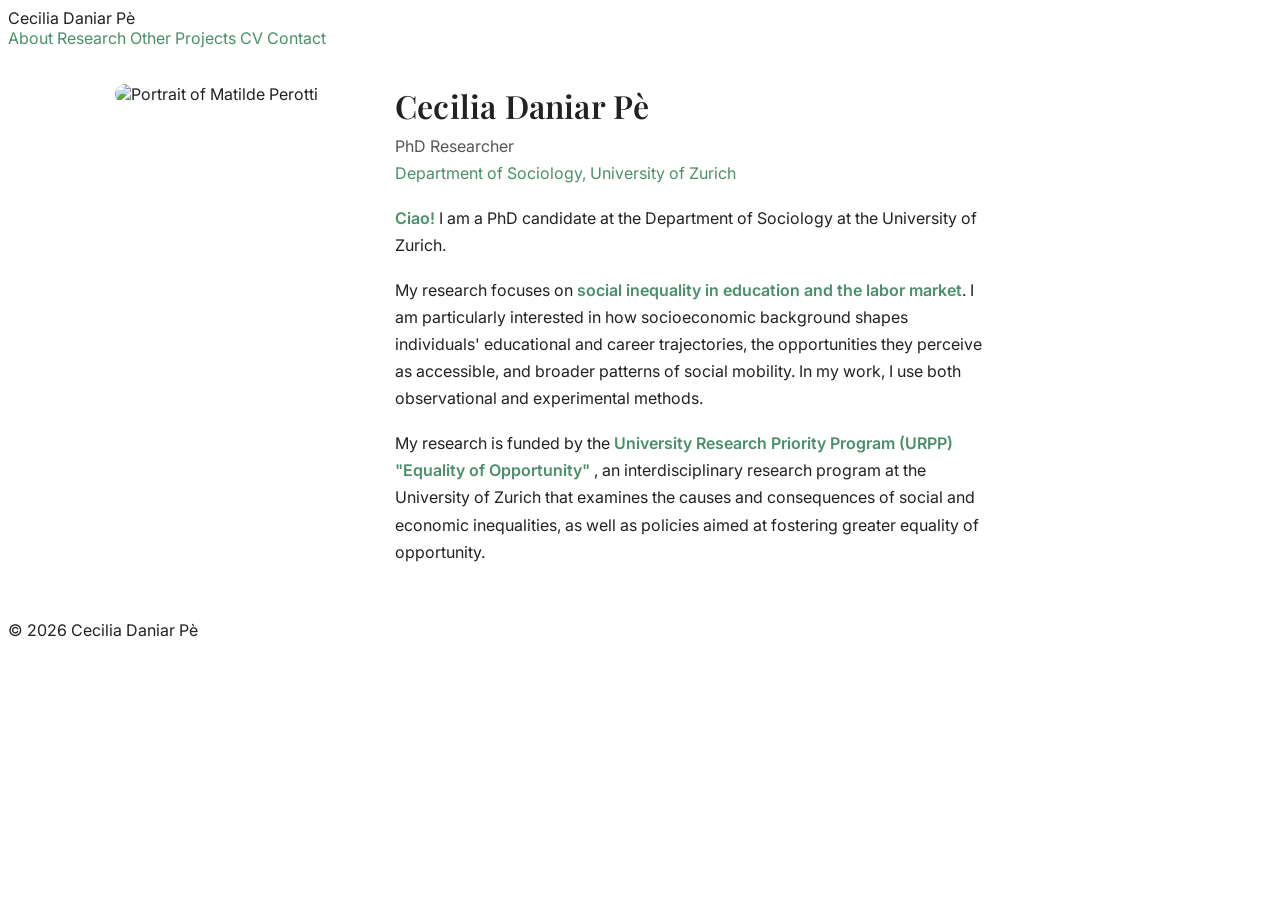
==== index.html @ 19f34f73 "Create index.html" ====
<!DOCTYPE html>
<html lang="en">
<head>
  <meta charset="utf-8" />
  <meta name="viewport" content="width=device-width, initial-scale=1" />
  <title>Cecilia Daniar Pè | University of Zurich</title>

  <meta name="description" content="Cecilia Daniar Pè is a PhD student at the University of Zurich working on economic sociology, education, and labour market inequalities." />

  <link rel="stylesheet" href="styles.css" />

  <!-- Google Font -->
  <link href="https://fonts.googleapis.com/css2?family=Playfair+Display:wght@400;600&family=Inter:wght@300;400;500&display=swap" rel="stylesheet">

  <style>
    body {
      font-family: 'Inter', sans-serif;
      background-color: #ffffff;
      color: #222;
    }

    h1 {
      font-family: 'Playfair Display', serif;
      font-size: 2rem;
    }

    a {
      color: #4a8f6a;
      text-decoration: none;
    }

    a:hover {
      text-decoration: underline;
    }

    /* optional: make emphasized names/keywords consistent with green theme */
    strong {
      color: #4a8f6a;
      font-weight: 600;
    }

    .hero {
      display: flex;
      align-items: flex-start;
      gap: 2.5rem;
      max-width: 1050px;
      margin: 0 auto;
      padding: 2.25rem 1rem;
    }

    .hero .avatar {
      width: 240px;
      max-width: 42vw;
      border-radius: 14px;
      flex: 0 0 auto;
      object-fit: cover;
    }

    .hero .content {
      flex: 1 1 auto;
      min-width: 0;
      max-width: 600px;
    }

    .hero h1 {
      margin: 0 0 .35rem 0;
      font-weight: 600;
      letter-spacing: .2px;
    }

    .subtitle {
      margin: 0 0 1.5rem 0;
      color: #555;
      line-height: 1.45;
    }

    .content p {
      margin: 0 0 1.1rem 0;
      line-height: 1.7;
    }

    @media (max-width: 720px) {
      .hero {
        flex-direction: column;
        align-items: center;
        text-align: center;
      }

      .hero .content {
        width: 100%;
        text-align: left;
      }
    }
  </style>
</head>

<body>

<header>
  <nav class="nav" aria-label="Primary">
    <div class="brand">
      <a href="index.html" style="text-decoration:none;color:inherit">Cecilia Daniar Pè</a>
    </div>
    <div class="tabs">
      <a href="index.html" aria-current="page">About</a>
      <a href="research.html">Research</a>
      <a href="other.html">Other Projects</a>
      <a href="cv.html">CV</a>
      <a href="contact.html">Contact</a>
    </div>
  </nav>
</header>

<main class="container">
  <section id="about" class="hero" aria-labelledby="about-title">

    <img class="avatar" src="images/fiore1" alt="Portrait of Matilde Perotti" />

    <div class="content">
      <h1 id="about-title">Cecilia Daniar Pè</h1>

      <p class="subtitle">
        PhD Researcher<br />
        <a href="https://sps.unibocconi.eu/" target="_blank" rel="noopener noreferrer">
          Department of Sociology, University of Zurich
        </a>
      </p>

      <p>
        <strong>Ciao!</strong>
        I am a PhD candidate at the Department of Sociology at the University of Zurich.
       </p>

       <p>
        My research focuses on <strong>social inequality in education and the labor market</strong>.
         I am particularly interested in how socioeconomic background shapes individuals' educational and career trajectories,
  the opportunities they perceive as accessible, and broader patterns of social mobility.
  In my work, I use both observational and experimental methods.
        </p>

      <p>
        My research is funded by the
        <strong>
          <a href="https://www.urpp-equality.uzh.ch/en" target="_blank" rel="noopener noreferrer">
           University Research Priority Program (URPP) "Equality of Opportunity"
          </a>
        </strong>, 
         an interdisciplinary research program at the University of Zurich that examines the causes and consequences of
  social and economic inequalities, as well as policies aimed at fostering greater equality of opportunity.
      </p>

     
    </div>

  </section>
</main>

<footer>
  <div class="container small">
    © <span id="y"></span> Cecilia Daniar Pè
  </div>
</footer>

<script>
  const d = new Date();
  document.getElementById('y').textContent = d.getFullYear();
</script>

</body>
</html>
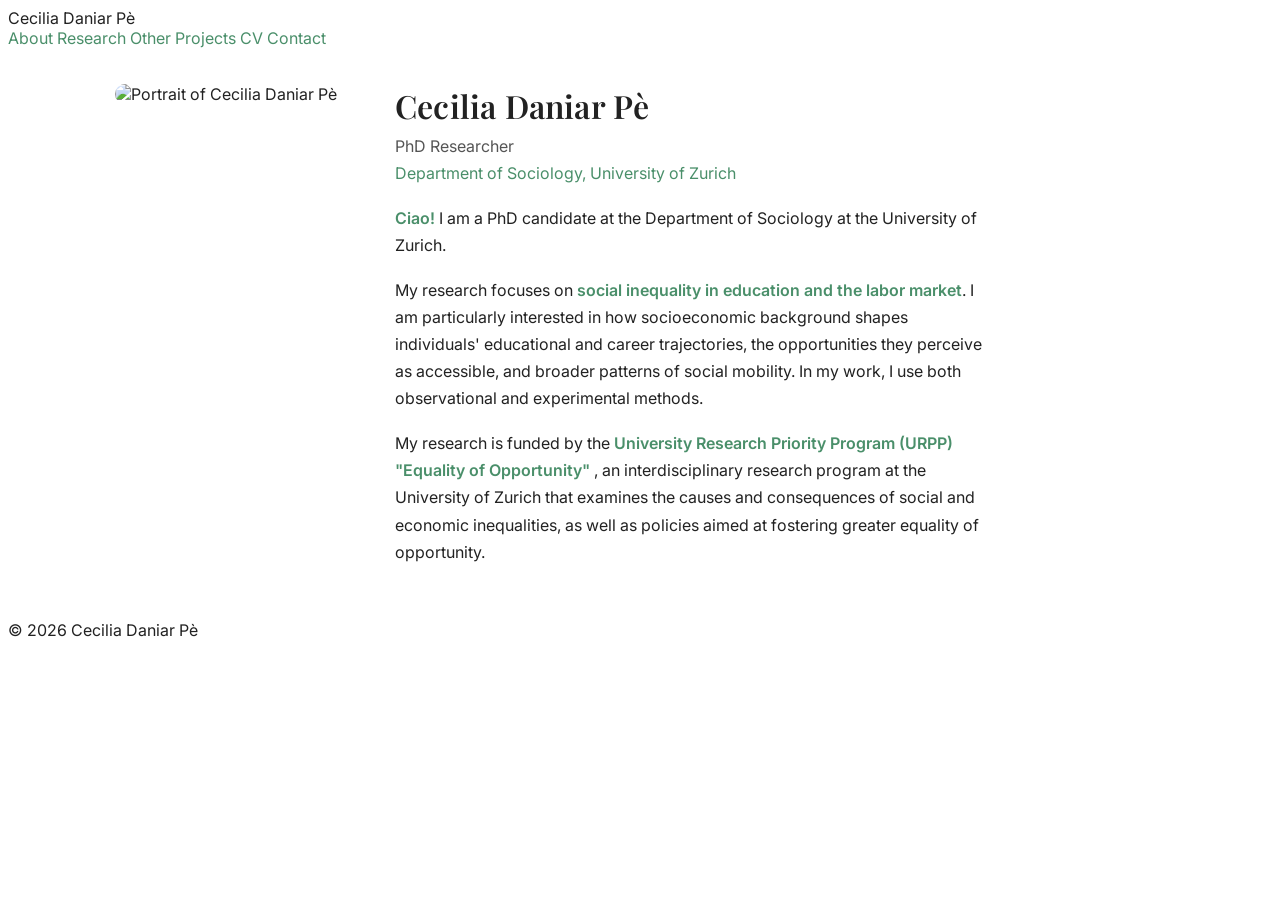
==== commit f5abb2aa: "Update index.html" ====
--- a/index.html
+++ b/index.html
@@ -114,7 +114,7 @@
 <main class="container">
   <section id="about" class="hero" aria-labelledby="about-title">
 
-    <img class="avatar" src="images/fiore1" alt="Portrait of Matilde Perotti" />
+    <img class="avatar" src="foto" alt="Portrait of Cecilia Daniar Pè" />
 
     <div class="content">
       <h1 id="about-title">Cecilia Daniar Pè</h1>
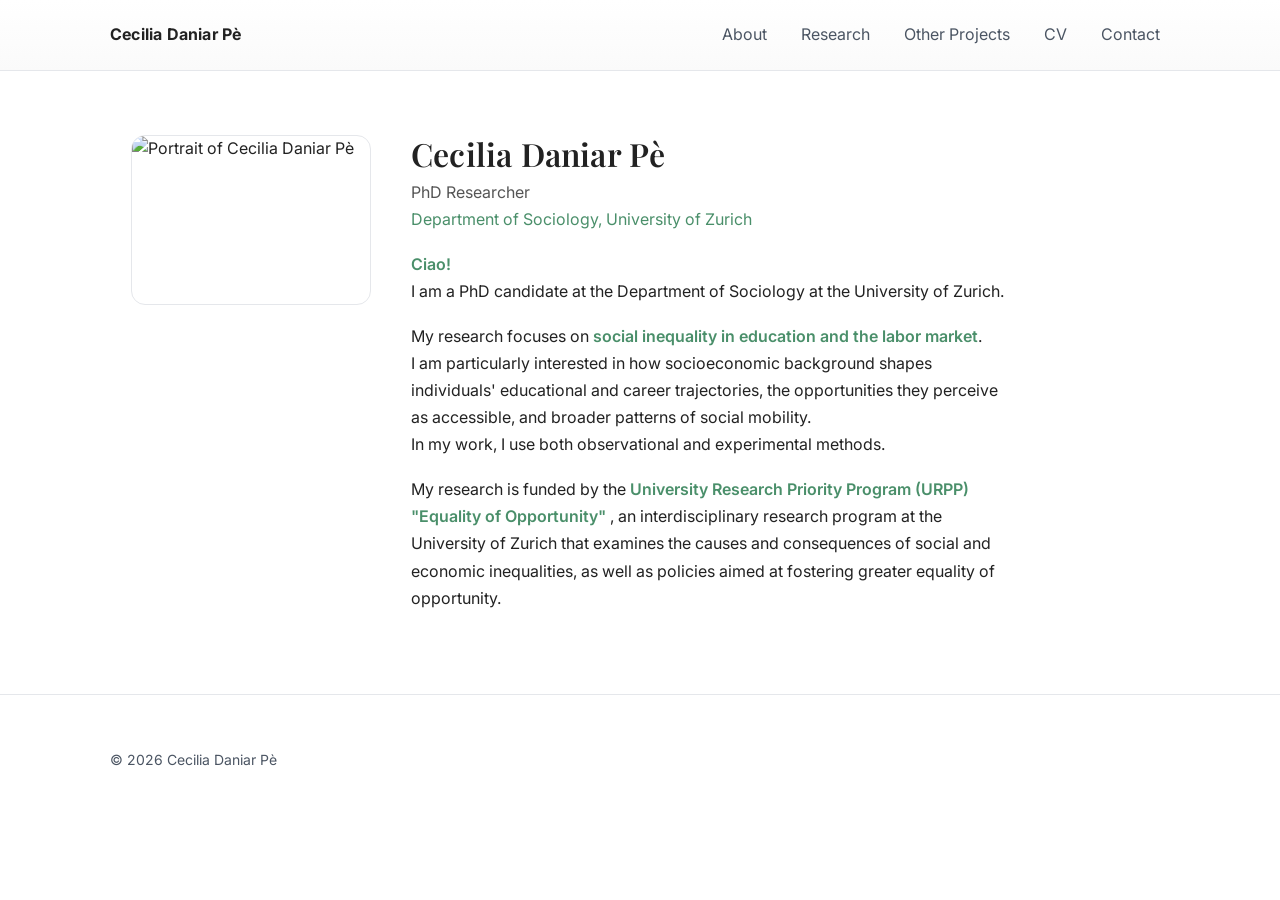
==== commit 764f60fc: "Update index.html Adjusted about section" ====
--- a/index.html
+++ b/index.html
@@ -127,14 +127,14 @@
       </p>
 
       <p>
-        <strong>Ciao!</strong>
+        <strong>Ciao!</strong> <br/>
         I am a PhD candidate at the Department of Sociology at the University of Zurich.
        </p>
 
        <p>
-        My research focuses on <strong>social inequality in education and the labor market</strong>.
+        My research focuses on <strong>social inequality in education and the labor market</strong>. <br/>
          I am particularly interested in how socioeconomic background shapes individuals' educational and career trajectories,
-  the opportunities they perceive as accessible, and broader patterns of social mobility.
+  the opportunities they perceive as accessible, and broader patterns of social mobility. <br/>
   In my work, I use both observational and experimental methods.
         </p>
 
--- a/styles.css
+++ b/styles.css
@@ -0,0 +1,50 @@
+
+:root{
+  --bg:#ffffff; --text:#1f2937; --muted:#4b5563; --accent:#2563eb;
+  --card:#f8fafc; --line:#e5e7eb; --chip:#eef2ff; --max:1100px; --radius:16px;
+}
+*{box-sizing:border-box}
+html,body{margin:0;padding:0;background:var(--bg);color:var(--text);
+  font-family:system-ui,-apple-system,Segoe UI,Roboto,Inter,Helvetica,Arial,sans-serif;line-height:1.6}
+a{color:var(--accent);text-decoration:none}
+a:hover{text-decoration:underline}
+img{max-width:100%;display:block}
+header{border-bottom:1px solid var(--line);background:linear-gradient(180deg,#fff,#fafafa)}
+.nav{max-width:var(--max);margin:0 auto;display:flex;align-items:center;justify-content:space-between;padding:14px 20px;gap:12px}
+.brand{font-weight:700;letter-spacing:.2px}
+.tabs{display:flex;gap:14px;flex-wrap:wrap}
+.tabs a{padding:8px 10px;border-radius:10px;color:var(--muted)}
+.tabs a:hover{background:#f3f4f6;color:var(--text)}
+.container{max-width:var(--max);margin:0 auto;padding:28px 20px}
+h1{font-size:clamp(28px,4vw,40px);line-height:1.2;margin:0}
+h2{font-size:clamp(22px,3vw,28px);margin:4px 0 8px}
+section{padding:18px 0;border-top:1px solid var(--line)}
+section:first-of-type{border-top:none}
+.card{background:var(--card);border:1px solid var(--line);border-radius:var(--radius);padding:16px}
+.list{display:grid;gap:12px}
+.pub{display:grid;gap:4px}
+.pub .title{font-weight:600}
+.pub .meta{color:var(--muted);font-size:14px}
+.pill{display:inline-flex;align-items:center;gap:6px;padding:6px 10px;border-radius:999px;border:1px solid var(--line);font-size:14px;color:var(--muted)}
+.chips{display:flex;gap:8px;flex-wrap:wrap;margin-top:12px}
+.chip{background:var(--chip);padding:6px 10px;border-radius:999px;font-size:14px;border:1px solid #e0e7ff}
+tify-self: center;   /* centers horizontally within the grid cell */
+.hero {
+  display: grid;
+  grid-template-columns: 170px 1fr;
+  gap: 24px;
+  align-items: center;
+  padding: 26px 0;
+}
+.avatar {
+  width: 170px;
+  height: 170px;
+  border-radius: 14px;
+  object-fit: cover;
+  border: 1px solid var(--line);
+}
+.grid2{display:grid;grid-template-columns:1fr 1fr;gap:22px}
+.columns{display:grid;grid-template-columns:1.2fr .8fr;gap:22px}
+@media (max-width:900px){.grid2,.columns{grid-template-columns:1fr} .hero{grid-template-columns:1fr} .avatar{width:120px;height:120px}}
+footer{border-top:1px solid var(--line);padding:26px 20px;color:var(--muted)}
+.small{color:var(--muted);font-size:14px}
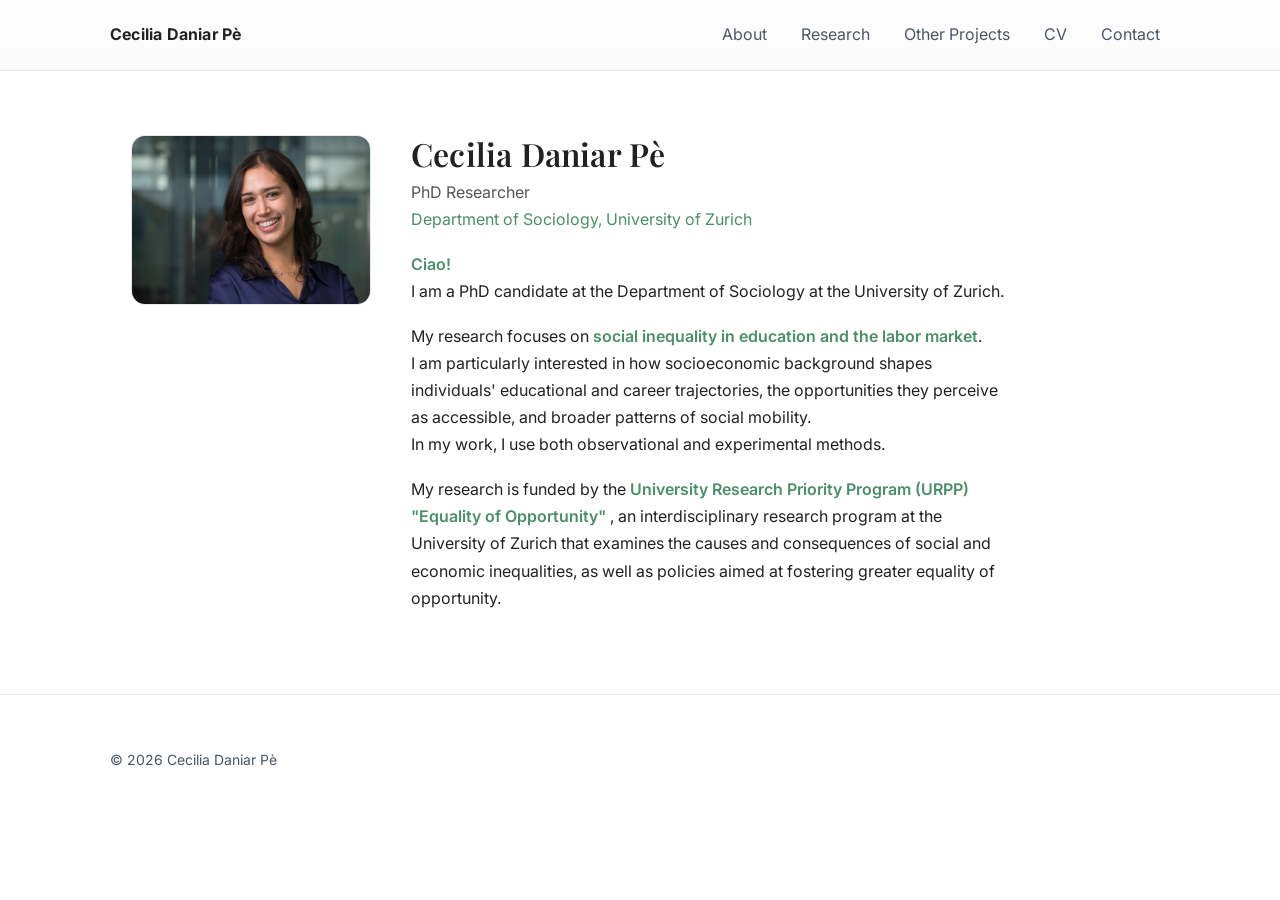
==== commit 29ebc5ec: "Update foto" ====
--- a/index.html
+++ b/index.html
@@ -114,7 +114,7 @@
 <main class="container">
   <section id="about" class="hero" aria-labelledby="about-title">
 
-    <img class="avatar" src="foto" alt="Portrait of Cecilia Daniar Pè" />
+    <img class="avatar" src="foto.jpg" alt="Portrait of Cecilia Daniar Pè" />
 
     <div class="content">
       <h1 id="about-title">Cecilia Daniar Pè</h1>
--- a/styles.css
+++ b/styles.css
@@ -48,3 +48,23 @@
 @media (max-width:900px){.grid2,.columns{grid-template-columns:1fr} .hero{grid-template-columns:1fr} .avatar{width:120px;height:120px}}
 footer{border-top:1px solid var(--line);padding:26px 20px;color:var(--muted)}
 .small{color:var(--muted);font-size:14px}
+.social-buttons {
+  display: flex;
+  gap: 12px;
+  margin-top: 20px;
+}
+
+.social-button {
+  display: inline-block;
+  padding: 10px 18px;
+  border: 1px solid #333;
+  border-radius: 6px;
+  text-decoration: none;
+  color: #333;
+  font-weight: 500;
+}
+
+.social-button:hover {
+  background-color: #333;
+  color: white;
+}
